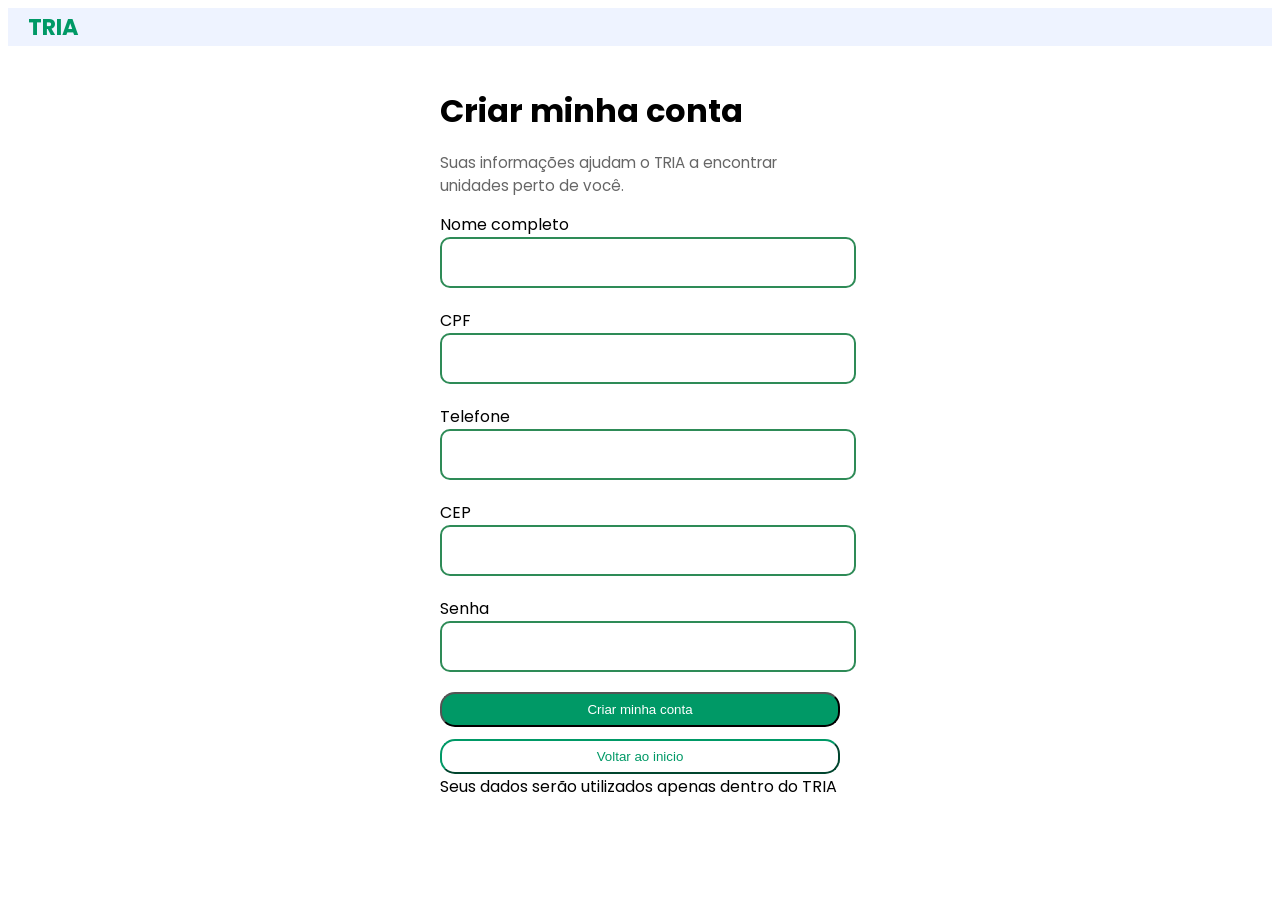
==== index.html @ ef21b1f8 "primeira-view" ====
<!DOCTYPE html>
<html lang="pt-br">
<head>
    <meta charset="UTF-8">
    <meta name="viewport" content="width=device-width, initial-scale=1.0">
    <link rel="stylesheet" href="style.css">
    <link rel="preconnect" href="https://fonts.googleapis.com">
    <link rel="preconnect" href="https://fonts.gstatic.com" crossorigin>
    <link href="https://fonts.googleapis.com/css2?family=Poppins:wght@300;400;500;600&display=swap" rel="stylesheet">
    <title>TRIA</title>
</head>
<body>
     <header class="cabecalho">
        <h2>TRIA</h2>
    </header>
    <div class="container">
        <header>
            <h1>Criar minha conta</h1>
            <p>
            Suas informações ajudam o TRIA a encontrar unidades perto de você.
            </p>
        </header>

        <form>
             <div class="campo">
                <label>Nome completo</label>
                <input type="text">
            </div>

             <div class="campo">
                <label>CPF</label>
                <input type="text">
            </div>

             <div class="campo">
                <label>Telefone</label>
                <input type="text">
            </div>

             <div class="campo">
                <label>CEP</label>
                <input type="text">
            </div>

             <div class="campo">
                <label>Senha</label>
                <input type="password">
            </div>


        </form>

        <button class="btn-principal">Criar minha conta</button>
        <button class="btn-voltar">Voltar ao inicio</button>

        <div class="aviso-msg">
            Seus dados serão utilizados apenas dentro do TRIA
        </div>

    </div>
</body>
</html>
---- style.css ----
body {
    display: flex;
    flex-direction: column;
    font-family: 'Poppins', sans-serif;
}
.container {
    width: 400px;
    padding: 20px;
    margin: 0 auto;
}
.cabecalho {
    background-color: #eef3ff;
    padding: 2px 20px;
    display: flex;
    width: 100%;
    box-sizing: border-box;
}
/* o espaçamento */
.campo {
    margin-bottom: 20px;
}
.campo input {
    width: 100%;
}

input {
    width: 100%;
    height: 45px;
    border: 2px solid #2e8b57;
    border-radius: 10px;
    padding-left: 10px;
}

.btn-principal {
    background-color: #009966;
    color: white;
    border-radius: 15px;
    width: 100%;
    padding: 8px;
    margin-bottom: 12px;
}
.btn-voltar {
    background-color: #ffffff;
    color: #009966;
    border-radius: 15px;
    border-color: #009966;
    width: 100%;
    padding: 8px;
}
.aviso-msg {

}

/* configurações de tamanho de texto e tals */
h1 {
    font-size: 2rem;
    margin-bottom: 10px;
}
p {
    font-size: 0.95rem;
    color: #666;
}
.cabecalho h2 {
    margin: 0;
    font-size: 1.4rem;
    color: #009966;
}
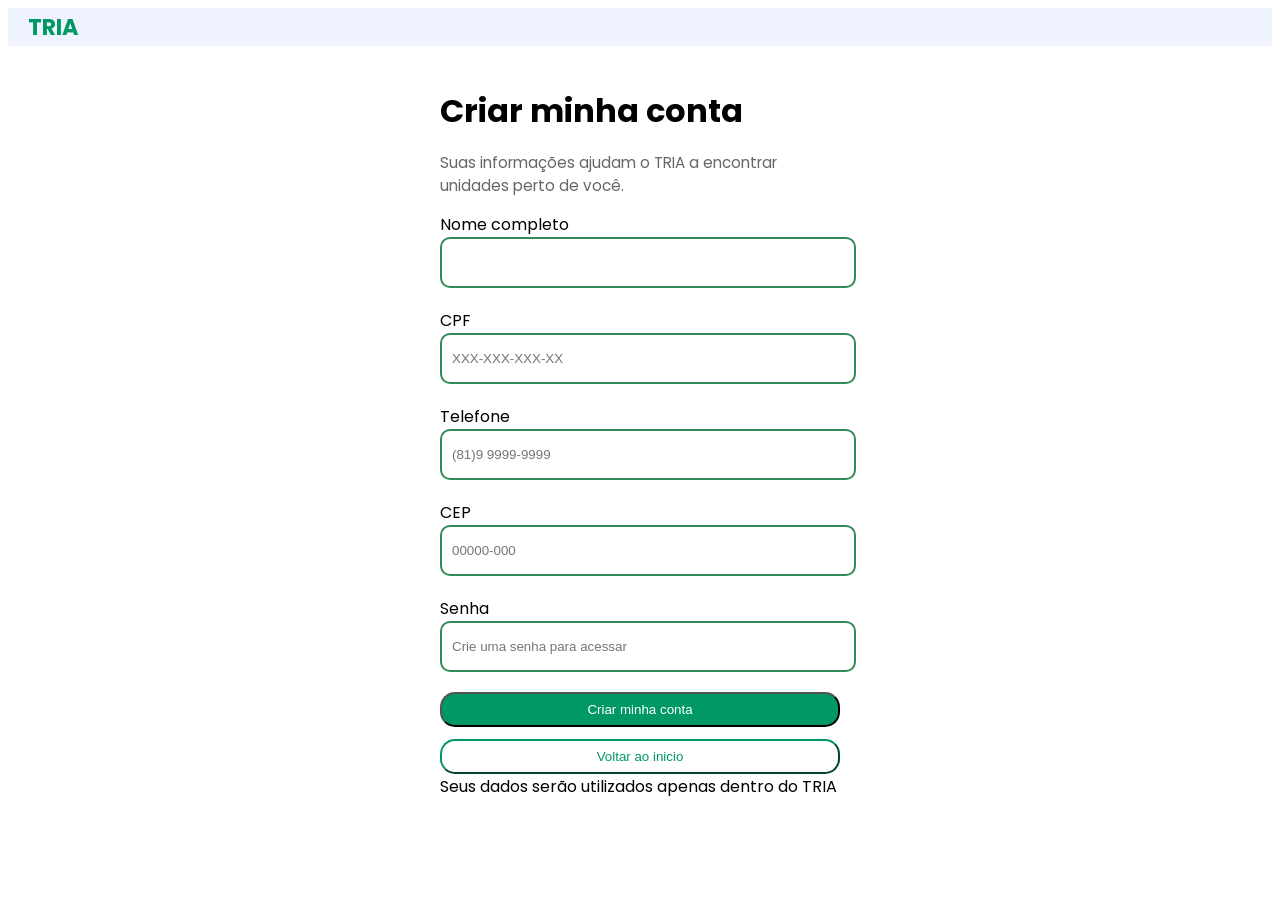
==== commit 6a16cee5: "complete" ====
--- a/index.html
+++ b/index.html
@@ -24,33 +24,33 @@
         <form>
              <div class="campo">
                 <label>Nome completo</label>
-                <input type="text">
+                <input type="text" >
             </div>
 
-             <div class="campo">
+             <div class="campo" >
                 <label>CPF</label>
-                <input type="text">
+                <input type="text" placeholder="XXX-XXX-XXX-XX">
             </div>
 
              <div class="campo">
                 <label>Telefone</label>
-                <input type="text">
+                <input type="text" placeholder="(81)9 9999-9999">
             </div>
 
              <div class="campo">
                 <label>CEP</label>
-                <input type="text">
+                <input type="text" placeholder="00000-000">
             </div>
 
              <div class="campo">
                 <label>Senha</label>
-                <input type="password">
+                <input type="password" placeholder="Crie uma senha para acessar">
             </div>
 
 
         </form>
 
-        <button class="btn-principal">Criar minha conta</button>
+        <a href="dashtela.html"> <button class="btn-principal">Criar minha conta</button> </a>
         <button class="btn-voltar">Voltar ao inicio</button>
 
         <div class="aviso-msg">
--- a/style.css
+++ b/style.css
@@ -1,8 +1,10 @@
 body {
+    background-color: rgb(255, 255, 255);
     display: flex;
     flex-direction: column;
     font-family: 'Poppins', sans-serif;
 }
+
 .container {
     width: 400px;
     padding: 20px;
@@ -64,4 +66,77 @@
     margin: 0;
     font-size: 1.4rem;
     color: #009966;
+}
+
+/* segunda pagina */
+
+.dashboard {
+    max-width: 400px;
+    margin: 20px auto;
+}
+
+.card {
+    background-color: white;
+    border-radius: 15px;
+    padding: 20px;
+    margin-bottom: 15px;
+    box-shadow: 0 2px 5px rgba(0,0,0,0.1);
+}
+.atalhos {
+    display: flex;
+    gap: 15px;
+}
+.card-pequeno {
+    flex: 1;
+    background-color: white;
+    padding: 20px;
+    border-radius: 15px;
+    box-shadow: 0 2px 5px rgba(0,0,0,0.1);
+    text-align: center;
+    margin-top: 15px;
+}
+.boas-vindas {
+    background-color: #0f9c66;
+    color: white;
+    padding: 20px;
+    border-radius: 15px;
+    margin-bottom: 15px;
+}
+.boas-vindas p {
+    color: white;
+}
+.card h3 {
+    margin-top: 0;
+    color: #009966;
+}
+
+.card p {
+    color: #666;
+}
+.card-samu {
+    background-color: #E74C3C;
+    color: white;
+    border-radius: 15px;
+    padding: 20px;
+    margin-top: 15px;
+}
+.card-samu p {
+    color: white;
+}
+
+/* para dar aquele efeitinho de que vai clicar */
+
+.card-pequeno,
+.card-samu,
+.card {
+    cursor: pointer;
+    transition: 0.3s;
+}
+
+.card:hover,
+.card-pequeno:hover,
+.card-samu:hover {
+    transform: translateY(-3px);
+
+    box-shadow: 0 4px 10px rgba(0,0,0,0.15);
 }
